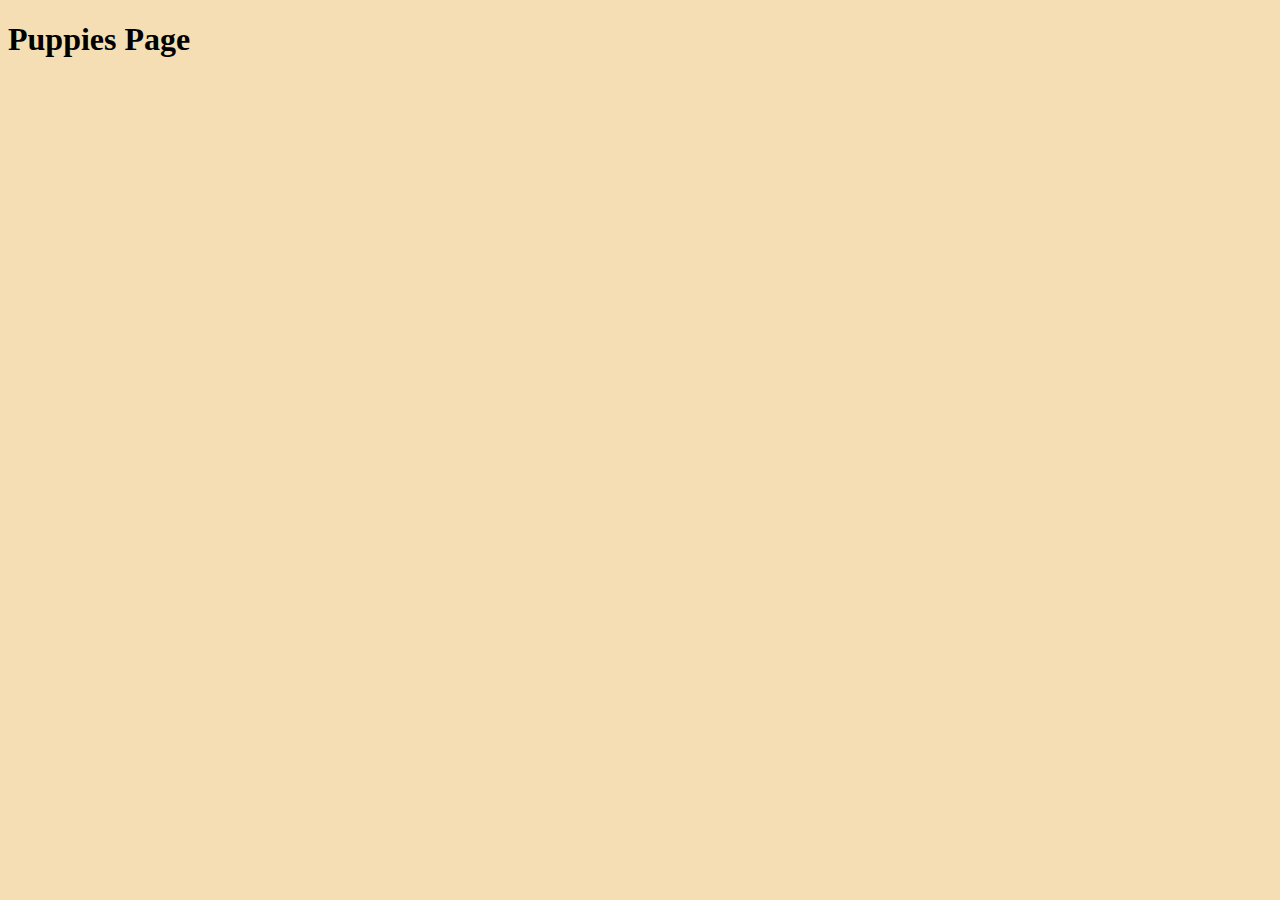
==== Phase1/Week-3/PuppyProject/Project/index.html @ e787bb9b "Working on HTML Skeleton" ====
<!DOCTYPE html>
<html lang="en">
<head>
    <meta charset="UTF-8">
    <meta name="viewport" content="width=device-width, initial-scale=1.0">
    <title>Puppy Lover Page</title>
    <link rel="stylesheet" href="./CSS/style.css">
</head> 
<body>
  <header>
<div>
    <h1>Puppies Page</h1>
</div>
  </header>
  <main>

  </main>
  <footer>

  </footer>
</body>
</html>
---- Phase1/Week-3/PuppyProject/Project/CSS/style.css ----
body{
    background:wheat;
}
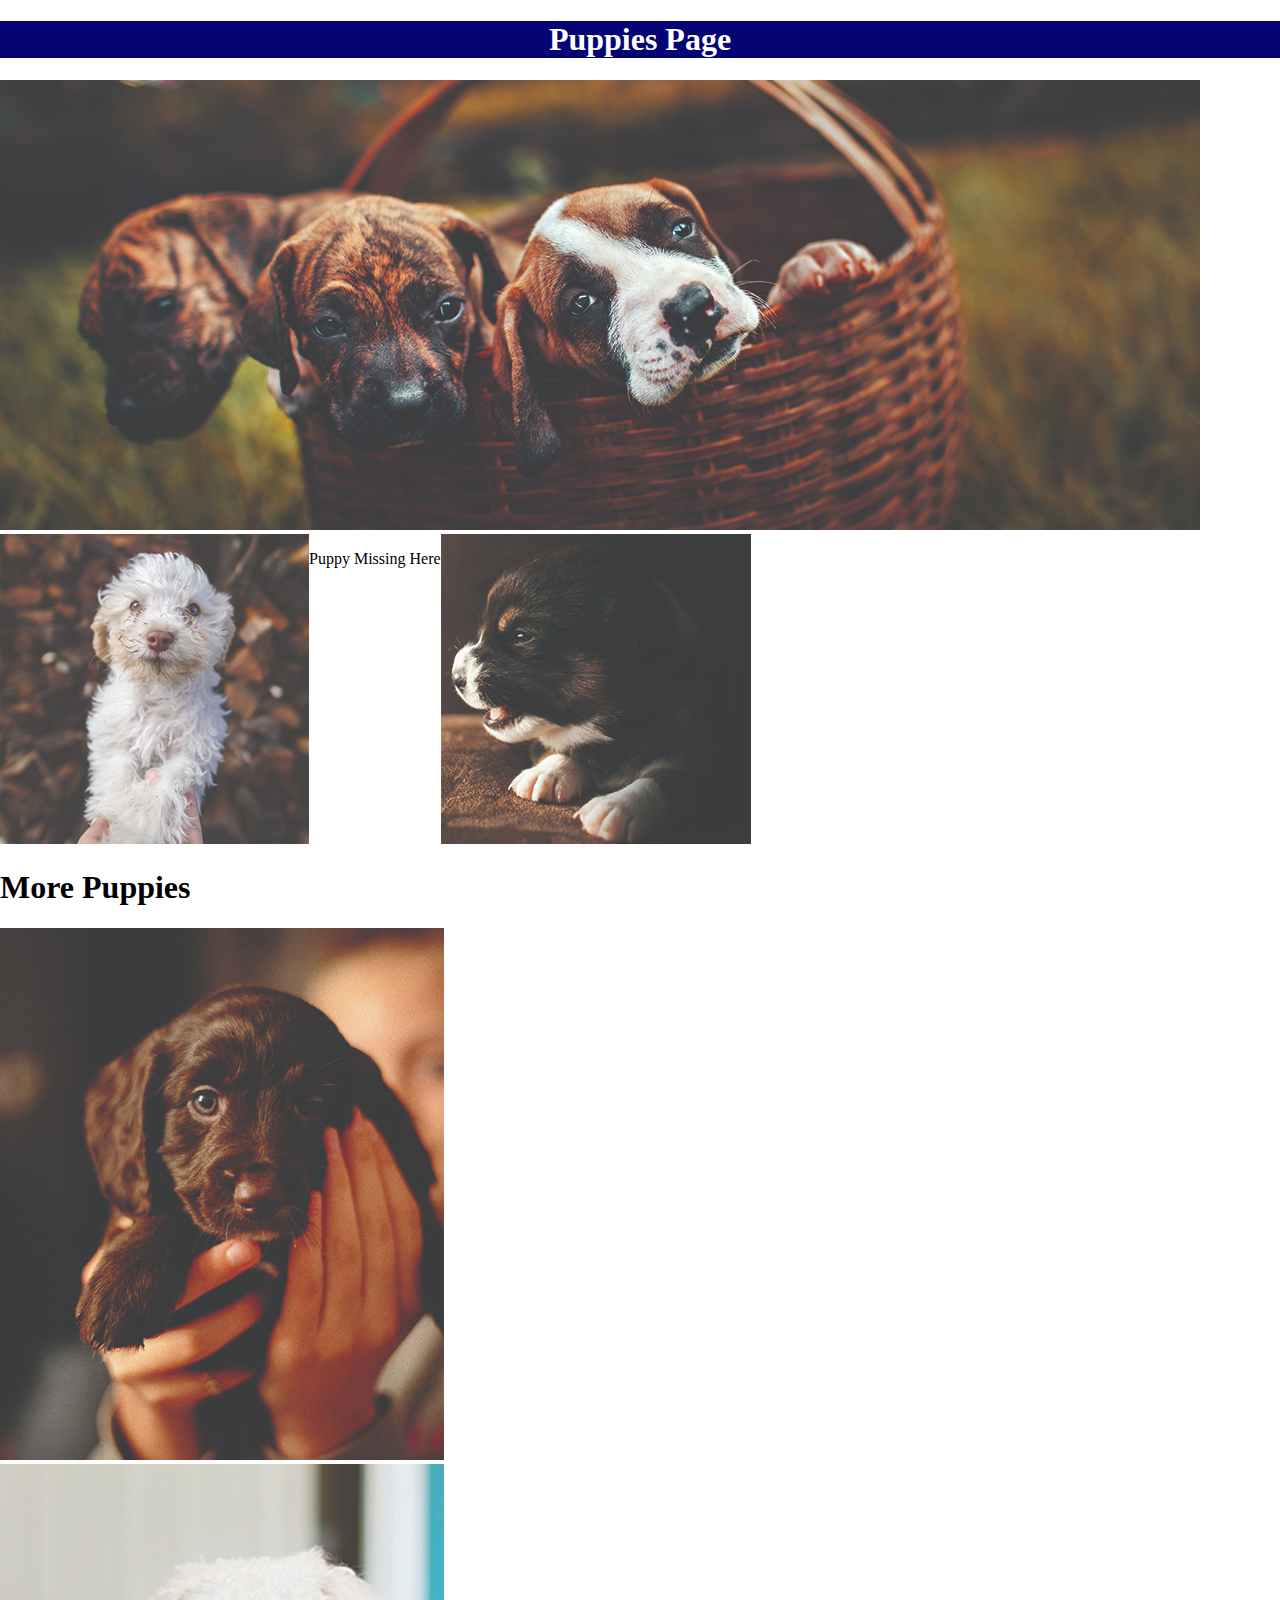
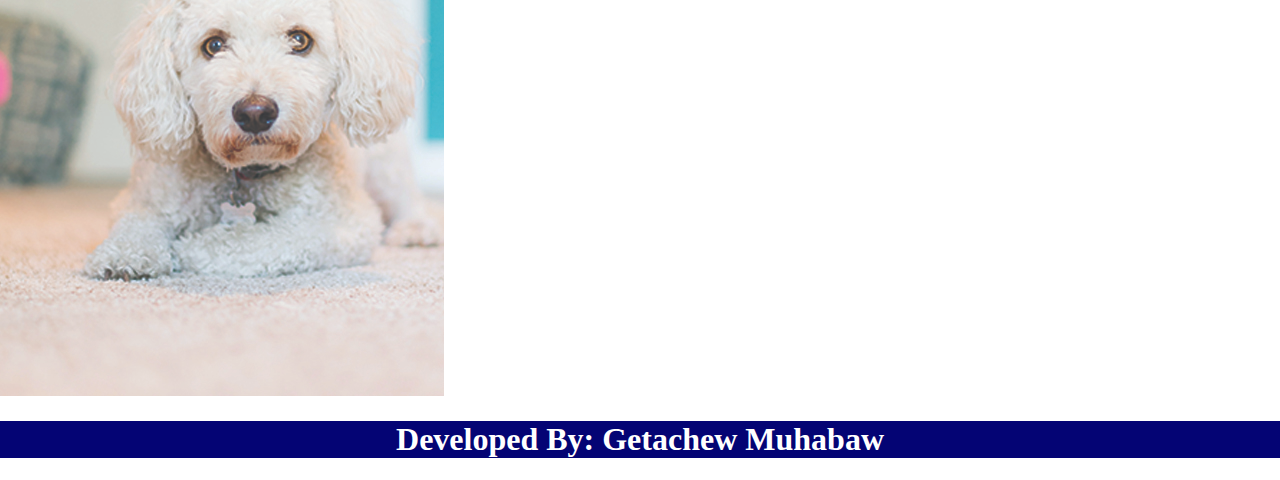
==== commit f491dff6: "Working on Styles" ====
--- a/Phase1/Week-3/PuppyProject/Project/index.html
+++ b/Phase1/Week-3/PuppyProject/Project/index.html
@@ -1,22 +1,54 @@
 <!DOCTYPE html>
 <html lang="en">
-<head>
-    <meta charset="UTF-8">
-    <meta name="viewport" content="width=device-width, initial-scale=1.0">
+  <head>
+    <meta charset="UTF-8" />
+    <meta name="viewport" content="width=device-width, initial-scale=1.0" />
     <title>Puppy Lover Page</title>
-    <link rel="stylesheet" href="./CSS/style.css">
-</head> 
-<body>
-  <header>
-<div>
-    <h1>Puppies Page</h1>
-</div>
-  </header>
-  <main>
-
-  </main>
-  <footer>
-
-  </footer>
-</body>
-</html>+    <link rel="stylesheet" href="./CSS/style.css" />
+  </head>
+  <body>
+    <header>
+      <div class="header-title">
+        <h1>Puppies Page</h1>
+      </div>
+    </header>
+    <main>
+      <section>
+        <div class="banner-image">
+          <img src="./images/banner-puppies.jpg" alt="Puppy Image" />
+        </div>
+      </section>
+      <section>
+        <div class="images">
+          <div class="first-img">
+            <img src="./images//puppy-1.jpg" alt="Puppy Image" />
+          </div>
+          <div class="middle-text">
+            <p>Puppy Missing Here</p>
+          </div>
+          <div>
+            <div class="second-img">
+              <img src="./images//puppy-2.jpg" alt="Puppy Image" />
+            </div>
+          </div>
+        </div>
+      </section>
+      <section>
+        <h1>More Puppies</h1>
+      </section>
+      <section>
+        <div class="morePuppies">
+          <div class="moreImg1">
+            <img src="./images/puppy-3.jpg" alt="Puppy Image" />
+          </div>
+          <div class="moreImg2">
+            <img src="./images/puppy-4.jpg" alt="Puppy Image" />
+          </div>
+        </div>
+      </section>
+    </main>
+    <footer>
+      <h1>Developed By: Getachew Muhabaw</h1>
+    </footer>
+  </body>
+</html>
--- a/Phase1/Week-3/PuppyProject/Project/CSS/style.css
+++ b/Phase1/Week-3/PuppyProject/Project/CSS/style.css
@@ -1,3 +1,16 @@
-body{
-    background:wheat;
+body {
+  margin: 0;
+  padding: 0;
+}
+header,
+footer {
+  text-align: center;
+  background: rgb(4, 4, 116);
+  color: white;
+  font-weight: bold;
+}
+
+.images {
+    display: flex;
+    
 }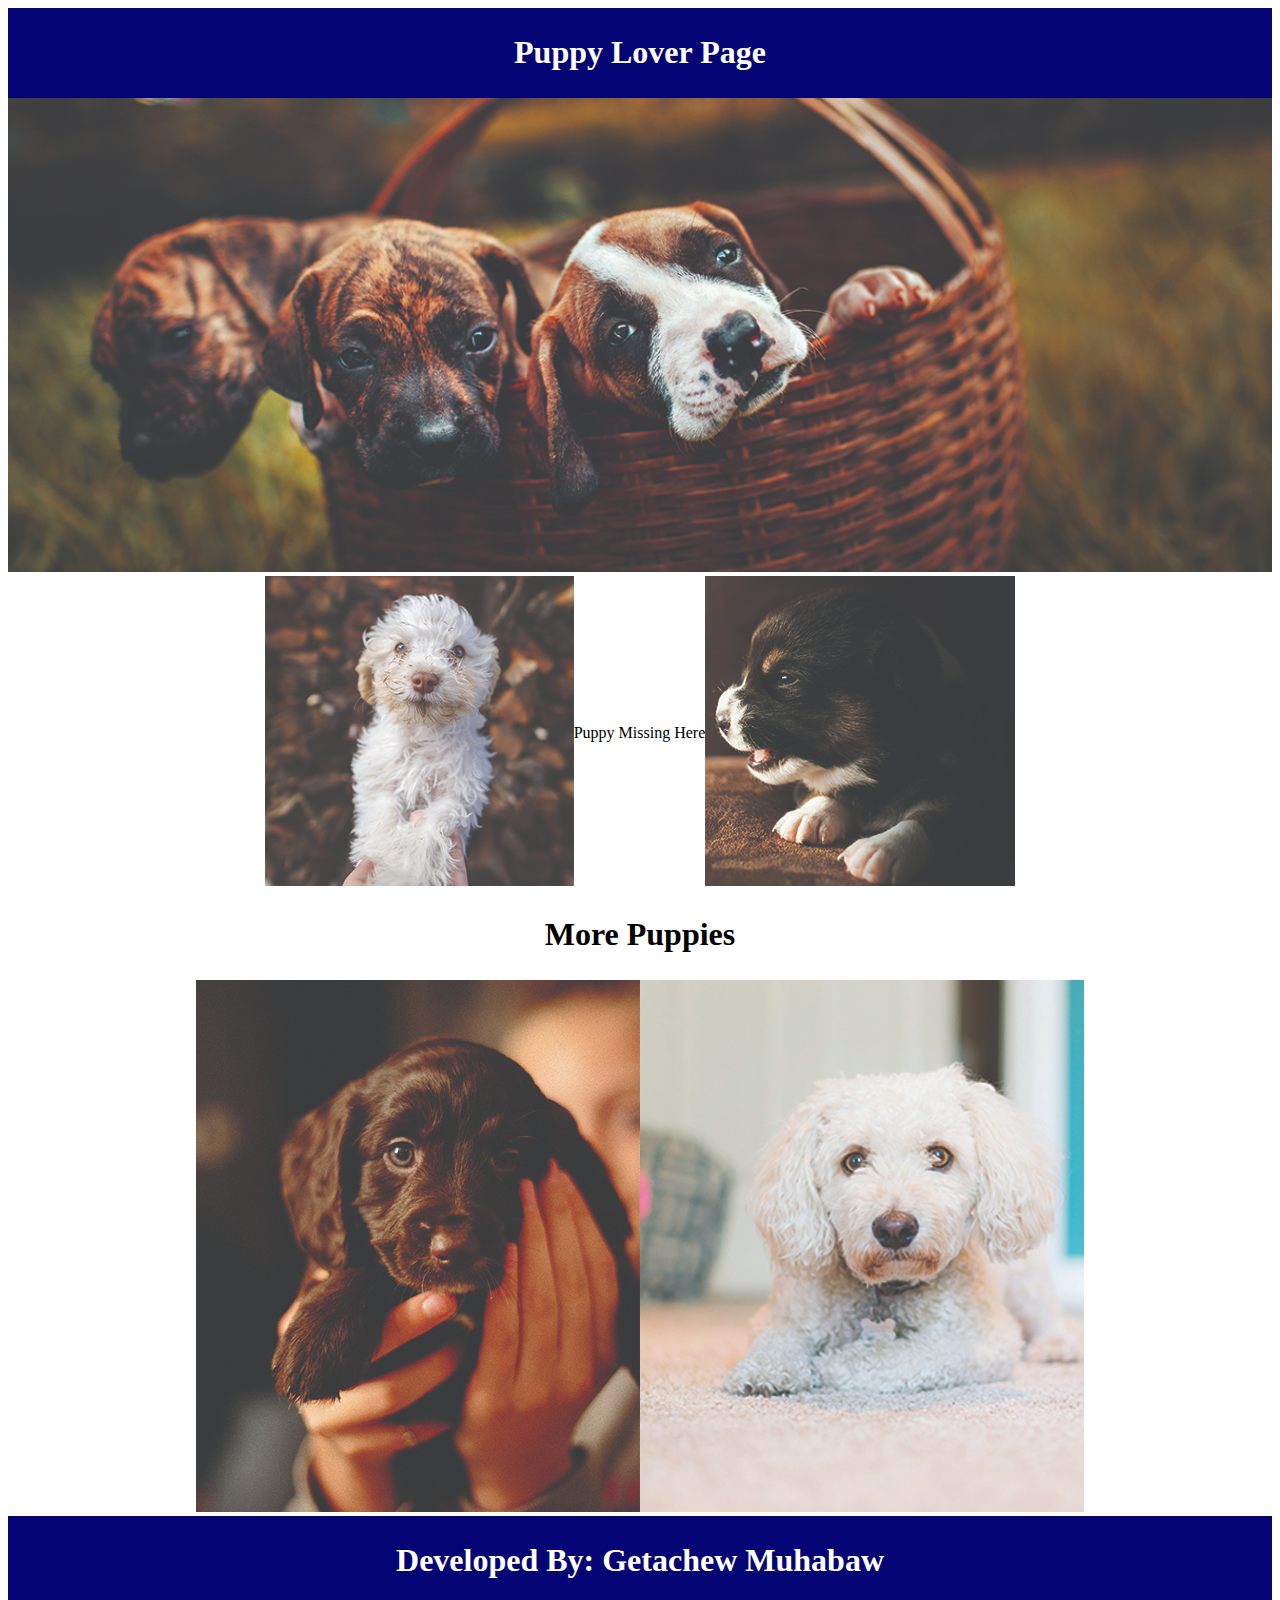
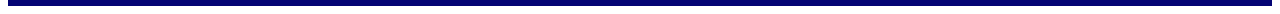
==== commit c43d24c6: "Workig on image aligments" ====
--- a/Phase1/Week-3/PuppyProject/Project/index.html
+++ b/Phase1/Week-3/PuppyProject/Project/index.html
@@ -9,7 +9,7 @@
   <body>
     <header>
       <div class="header-title">
-        <h1>Puppies Page</h1>
+        <h1>Puppy Lover Page</h1>
       </div>
     </header>
     <main>
--- a/Phase1/Week-3/PuppyProject/Project/CSS/style.css
+++ b/Phase1/Week-3/PuppyProject/Project/CSS/style.css
@@ -1,16 +1,27 @@
-body {
-  margin: 0;
-  padding: 0;
-}
+
 header,
 footer {
   text-align: center;
   background: rgb(4, 4, 116);
   color: white;
   font-weight: bold;
+  padding: 5px;
 }
-
+.banner-image img{
+width: 100%;
+margin-top: 0;
+}
 .images {
     display: flex;
-    
+    align-items: center;
+   justify-content: center;
+}
+section h1{
+    text-align: center;
+    font-weight: bold;
+    padding: 5px 0; /*Top - right-bootom -Left*/
+}
+.morePuppies{
+    display: flex;
+    justify-content: center;
 }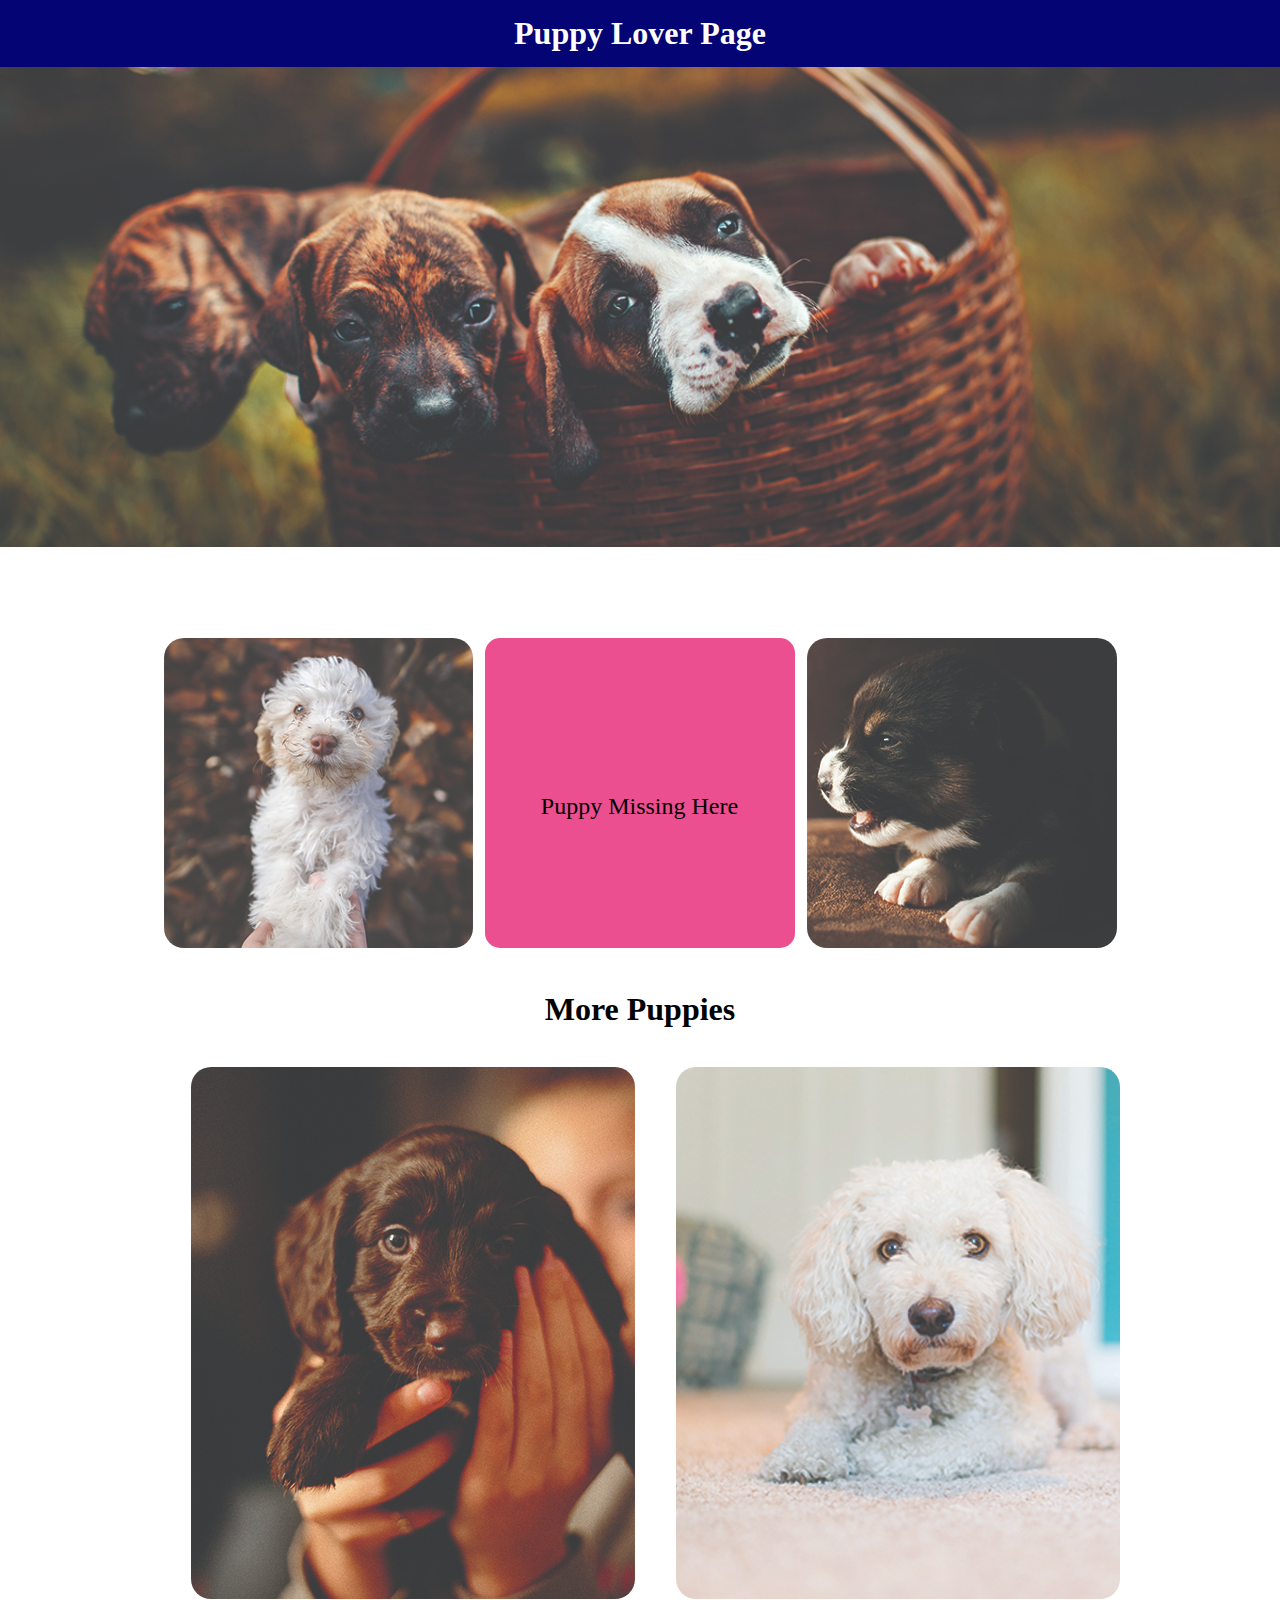
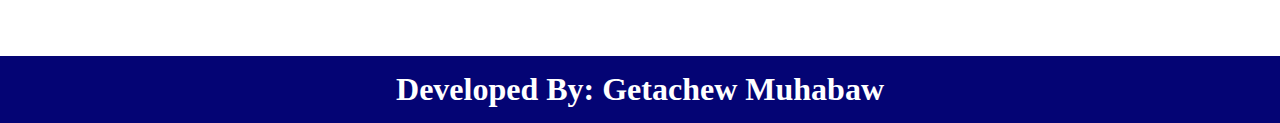
==== commit 1d768d4c: "Almost the Requirment is meet" ====
--- a/Phase1/Week-3/PuppyProject/Project/index.html
+++ b/Phase1/Week-3/PuppyProject/Project/index.html
@@ -13,11 +13,11 @@
       </div>
     </header>
     <main>
-      <section>
+      <div>
         <div class="banner-image">
           <img src="./images/banner-puppies.jpg" alt="Puppy Image" />
         </div>
-      </section>
+      </div>
       <section>
         <div class="images">
           <div class="first-img">
@@ -36,7 +36,7 @@
       <section>
         <h1>More Puppies</h1>
       </section>
-      <section>
+      <section >
         <div class="morePuppies">
           <div class="moreImg1">
             <img src="./images/puppy-3.jpg" alt="Puppy Image" />
--- a/Phase1/Week-3/PuppyProject/Project/CSS/style.css
+++ b/Phase1/Week-3/PuppyProject/Project/CSS/style.css
@@ -1,27 +1,65 @@
-
+* {
+  margin: 0;
+}
 header,
 footer {
   text-align: center;
   background: rgb(4, 4, 116);
   color: white;
   font-weight: bold;
-  padding: 5px;
+  padding: 15px 0;
+  
+}
+.banner-image img {
+  width: 100%;
+  margin-top: 0;
+  margin-bottom: 53px;
+}
+.images {
+  display: flex;
+  justify-content: center;
+  margin-top: 0;
+  margin-bottom: 0;
+  padding-top: 0;
+  padding-bottom: 0;
+}
+section {
+  margin: 34px 0;
+}
+
+.middle-text {
+  background: rgb(235, 79, 144);
+  height: 310px;
+  width: 310px;
+  margin: 0 12px;
+  border-radius: 15px;
+}
+
+section h1 {
+  text-align: center;
+  font-weight: bold;
+  padding: 5px 0; /*Top - right-bootom -Left*/
+}
+.morePuppies {
+  display: flex;
+  justify-content: center;
+  padding-left: 1opx;
+  padding-right: 10px;
+  margin-left: 10px;
+  margin-right: 10px;
+  margin-bottom: 53px;
+}
+.moreImg1 {
+  margin: 0 41px;
+}
+p{
+  padding-top: 50%;
+  text-align: center;
+  font-size: 24px;
+}
+img{
+  border-radius: 20px;
 }
 .banner-image img{
-width: 100%;
-margin-top: 0;
-}
-.images {
-    display: flex;
-    align-items: center;
-   justify-content: center;
-}
-section h1{
-    text-align: center;
-    font-weight: bold;
-    padding: 5px 0; /*Top - right-bootom -Left*/
-}
-.morePuppies{
-    display: flex;
-    justify-content: center;
+  border-radius: 0;
 }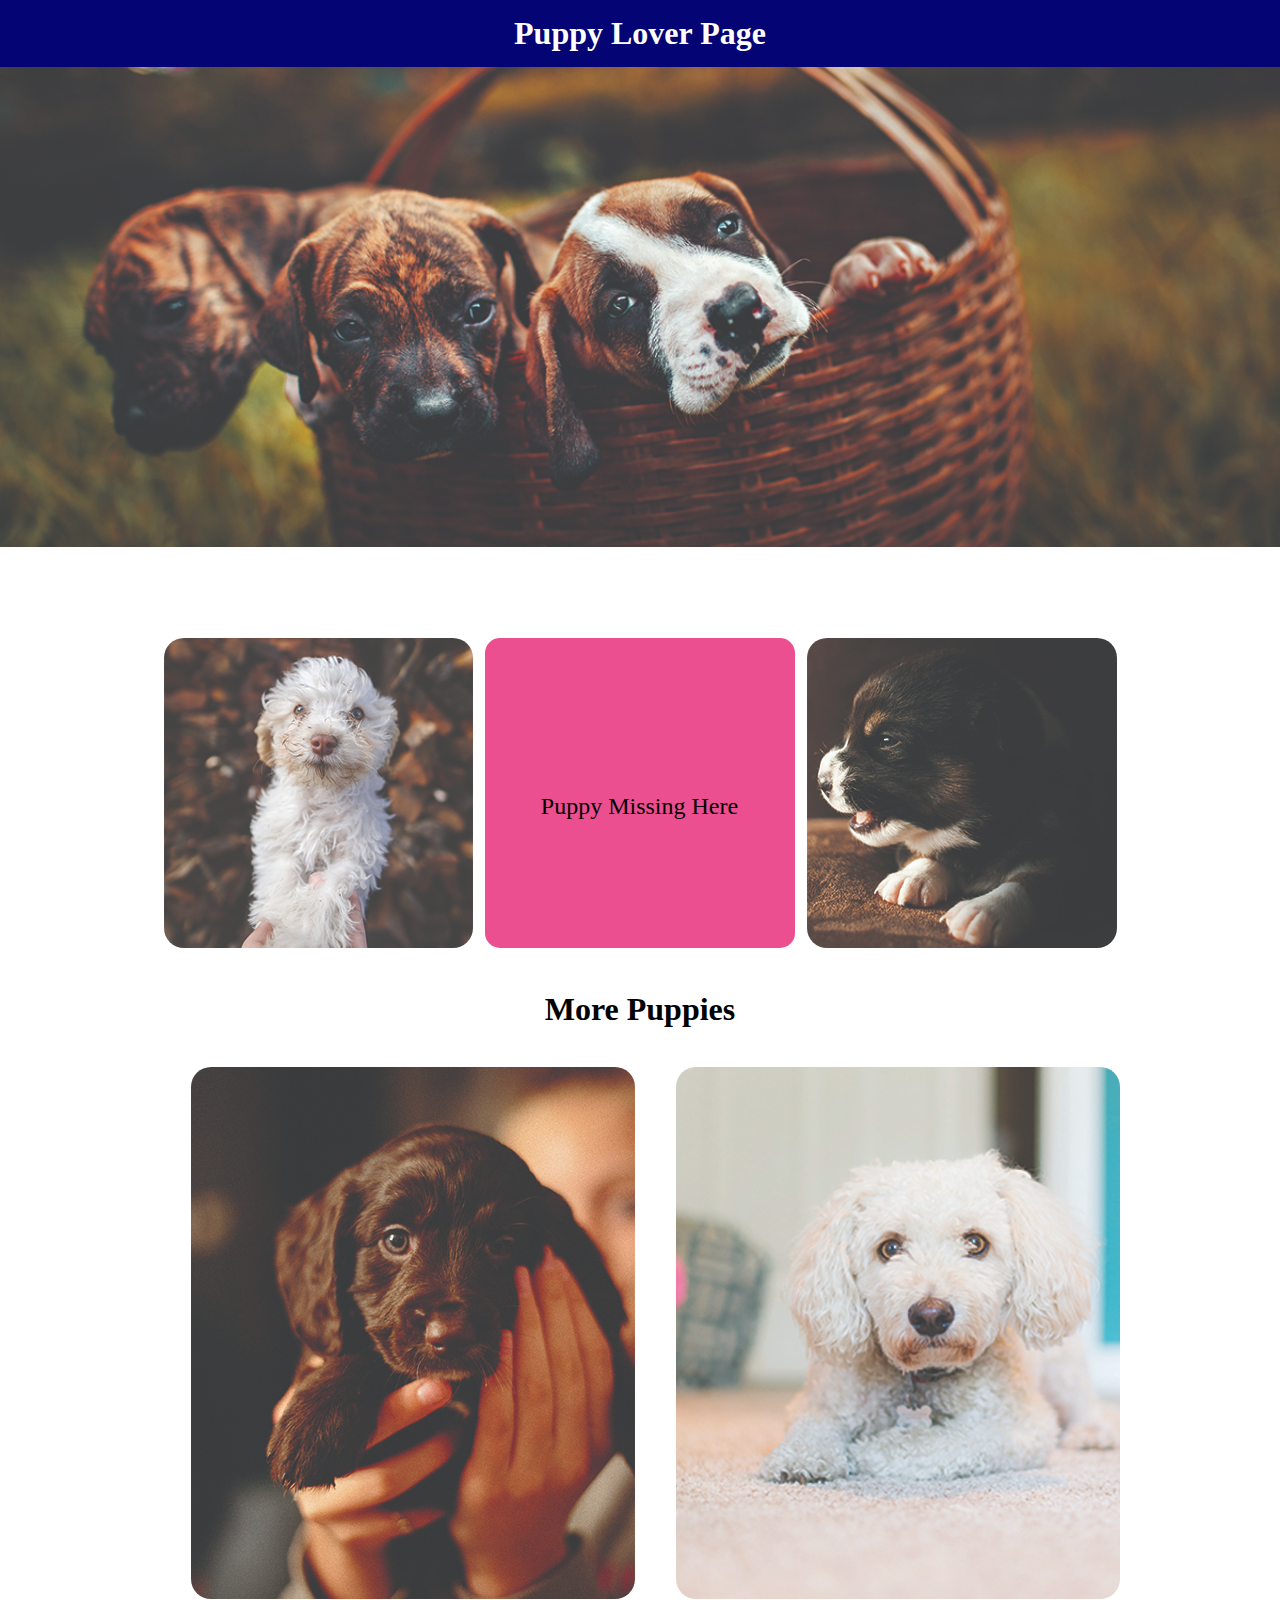
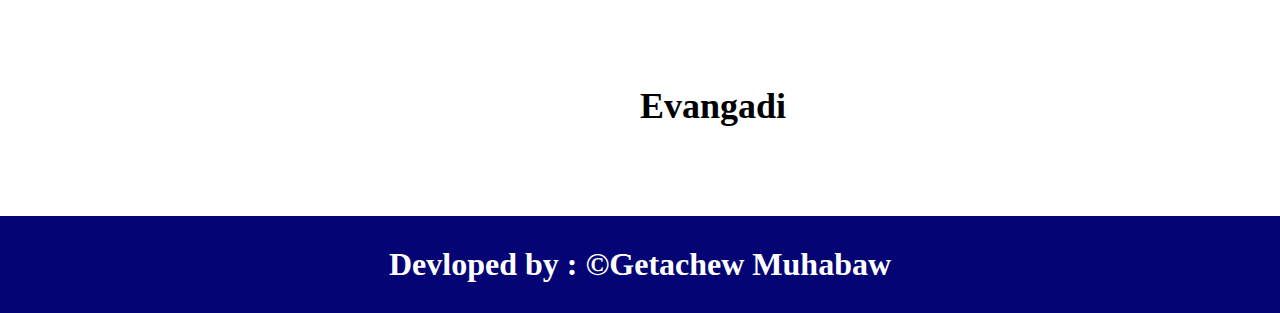
==== commit ef5fde7d: "Applying Rotations" ====
--- a/Phase1/Week-3/PuppyProject/Project/index.html
+++ b/Phase1/Week-3/PuppyProject/Project/index.html
@@ -36,7 +36,7 @@
       <section>
         <h1>More Puppies</h1>
       </section>
-      <section >
+      <section>
         <div class="morePuppies">
           <div class="moreImg1">
             <img src="./images/puppy-3.jpg" alt="Puppy Image" />
@@ -47,8 +47,12 @@
         </div>
       </section>
     </main>
+
     <footer>
-      <h1>Developed By: Getachew Muhabaw</h1>
+      <div class="rotating">
+        <h1>Evangadi</h1>
+      </div>
     </footer>
+    <footer class="myName"><h1>Devloped by : &copy;Getachew Muhabaw</h1></footer>
   </body>
 </html>
--- a/Phase1/Week-3/PuppyProject/Project/CSS/style.css
+++ b/Phase1/Week-3/PuppyProject/Project/CSS/style.css
@@ -1,14 +1,12 @@
 * {
   margin: 0;
 }
-header,
-footer {
+header {
   text-align: center;
   background: rgb(4, 4, 116);
   color: white;
   font-weight: bold;
   padding: 15px 0;
-  
 }
 .banner-image img {
   width: 100%;
@@ -52,14 +50,77 @@
 .moreImg1 {
   margin: 0 41px;
 }
-p{
+p {
   padding-top: 50%;
   text-align: center;
   font-size: 24px;
 }
-img{
+img {
   border-radius: 20px;
 }
-.banner-image img{
+.banner-image img {
   border-radius: 0;
-}+}
+.myName {
+  text-align: center;
+  background: rgb(4, 4, 116);
+  color: white;
+  font-weight: bold;
+  padding: 30px 0;
+  margin-top: 60px;
+}
+/* Rotation */
+@-webkit-keyframes rotating /* Safari and Chrome */ {
+  from {
+    -webkit-transform: rotate(0deg);
+    -o-transform: rotate(0deg);
+    transform: rotate(0deg);
+  }
+  to {
+    -webkit-transform: rotate(360deg);
+    -o-transform: rotate(360deg);
+    transform: rotate(360deg);
+  }
+}
+@keyframes rotating {
+  from {
+    -ms-transform: rotate(23deg);
+    -moz-transform: rotate(0deg);
+    -webkit-transform: rotate(0deg);
+    -o-transform: rotate(0deg);
+    transform: rotate(0deg);
+  }
+  to {
+    -ms-transform: rotate(360deg);
+    -moz-transform: rotate(360deg);
+    -webkit-transform: rotate(360deg);
+    -o-transform: rotate(360deg);
+    transform: rotate(360deg);
+  }
+}
+footer div {
+  width: 100px;
+  height: 100px;
+  line-height: 100px;
+  text-align: center;
+}
+
+.rotating {
+  -webkit-animation: rotating 2s linear infinite;
+  -moz-animation: rotating 2s linear infinite;
+  -ms-animation: rotating 2s linear infinite;
+  -o-animation: rotating 2s linear infinite;
+  animation: rotating 2s linear infinite;
+  text-align: center;
+  margin-left: 50%;
+  font-size: 18px;
+}
+.rotating:hover {
+  color: rgb(34, 150, 158);
+  font-size: 24px;
+  -webkit-animation: rotating 2s linear;
+  -moz-animation: rotating 2s linear;
+  -ms-animation: rotating 2s linear;
+  -o-animation: rotating 2s linear;
+  animation: rotating 2s linear;
+}
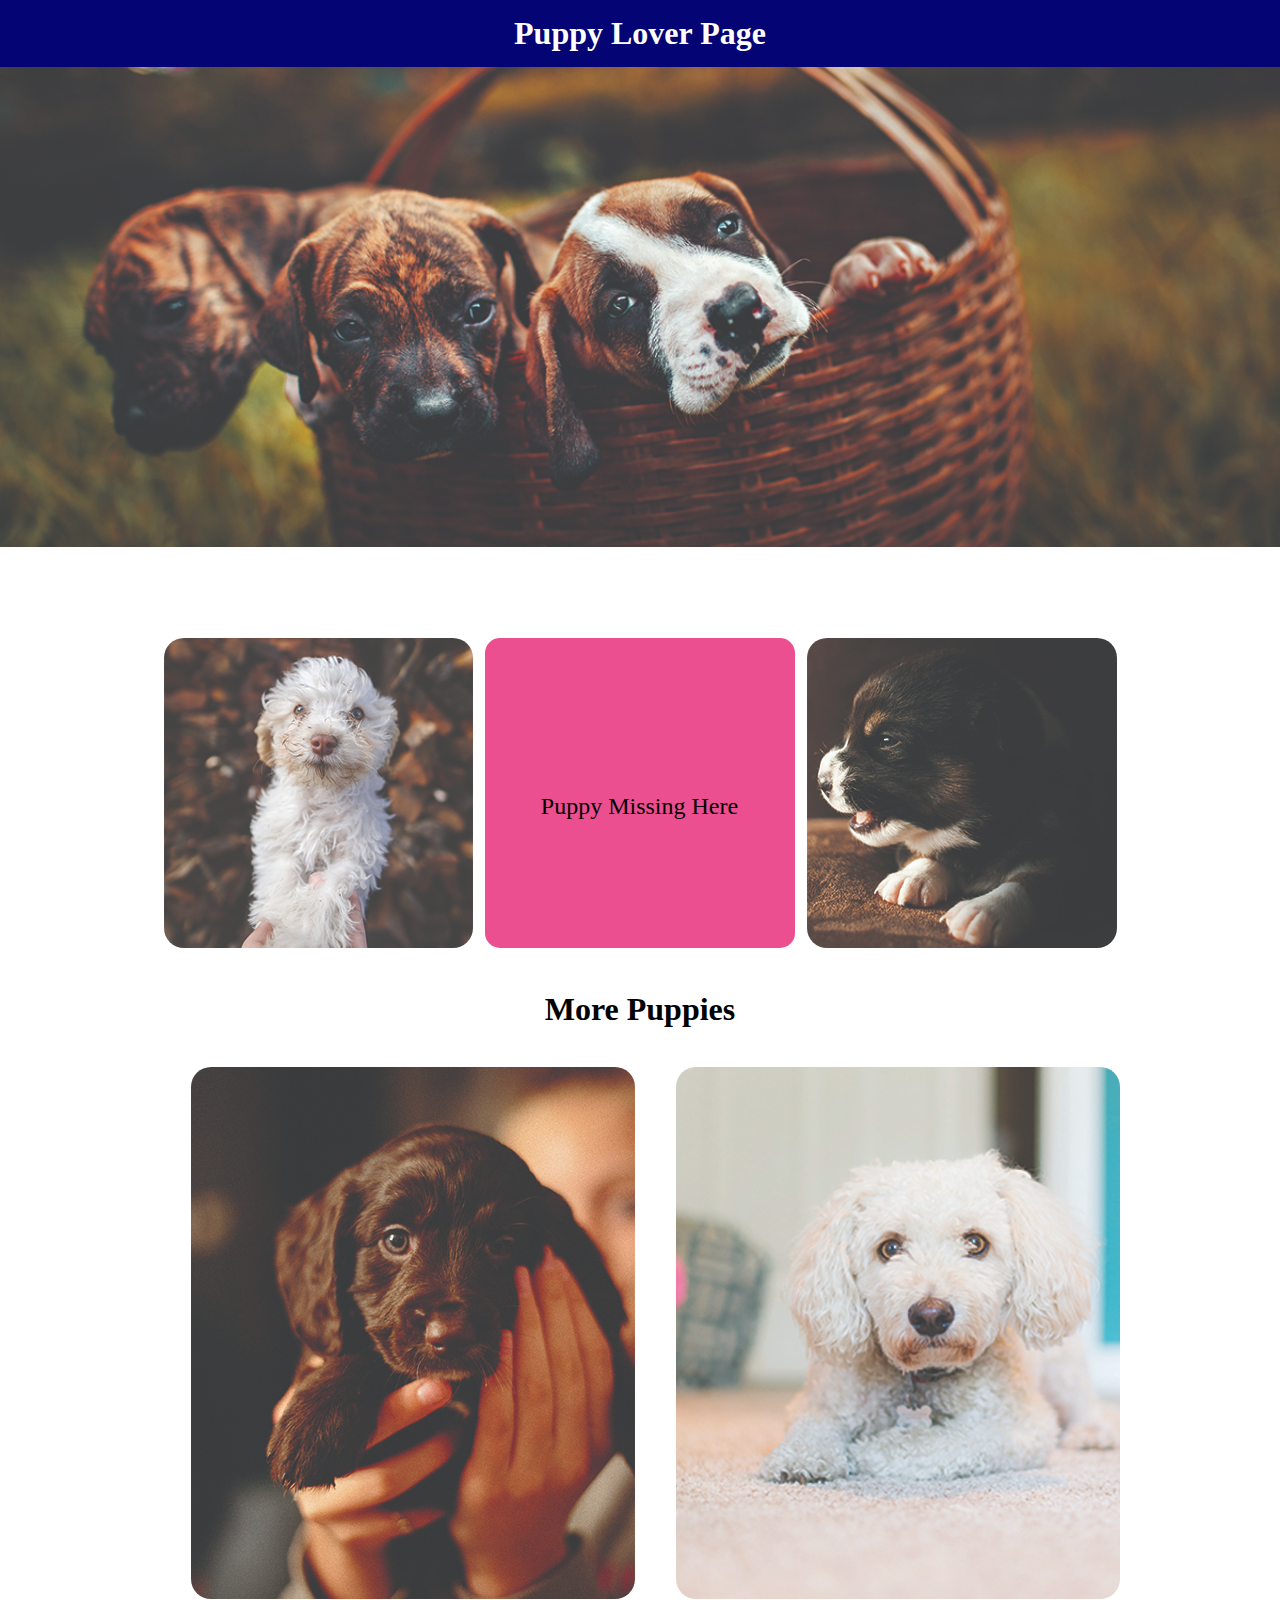
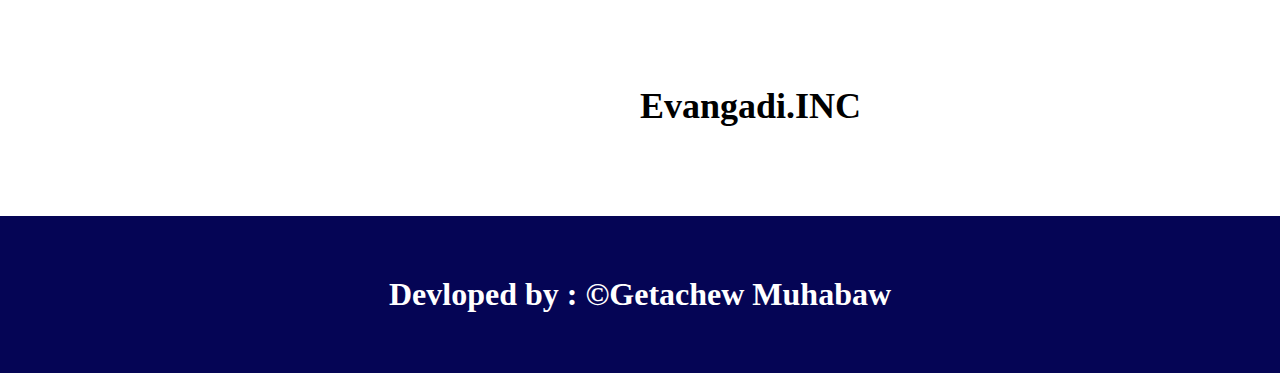
==== commit f3e30d1d: "Almost Done!!" ====
--- a/Phase1/Week-3/PuppyProject/Project/index.html
+++ b/Phase1/Week-3/PuppyProject/Project/index.html
@@ -50,7 +50,7 @@
 
     <footer>
       <div class="rotating">
-        <h1>Evangadi</h1>
+        <h1>Evangadi.INC</h1>
       </div>
     </footer>
     <footer class="myName"><h1>Devloped by : &copy;Getachew Muhabaw</h1></footer>
--- a/Phase1/Week-3/PuppyProject/Project/CSS/style.css
+++ b/Phase1/Week-3/PuppyProject/Project/CSS/style.css
@@ -58,16 +58,27 @@
 img {
   border-radius: 20px;
 }
+
 .banner-image img {
   border-radius: 0;
 }
 .myName {
   text-align: center;
-  background: rgb(4, 4, 116);
+  background: rgb(5, 5, 85);
   color: white;
   font-weight: bold;
-  padding: 30px 0;
+  padding: 60px 0;
   margin-top: 60px;
+}
+
+.first-img:hover {
+  transform: scale(1.2);
+}
+.middle-text:hover {
+  transform: scale(1.2);
+}
+.second-img:hover {
+  transform: scale(1.2);
 }
 /* Rotation */
 @-webkit-keyframes rotating /* Safari and Chrome */ {
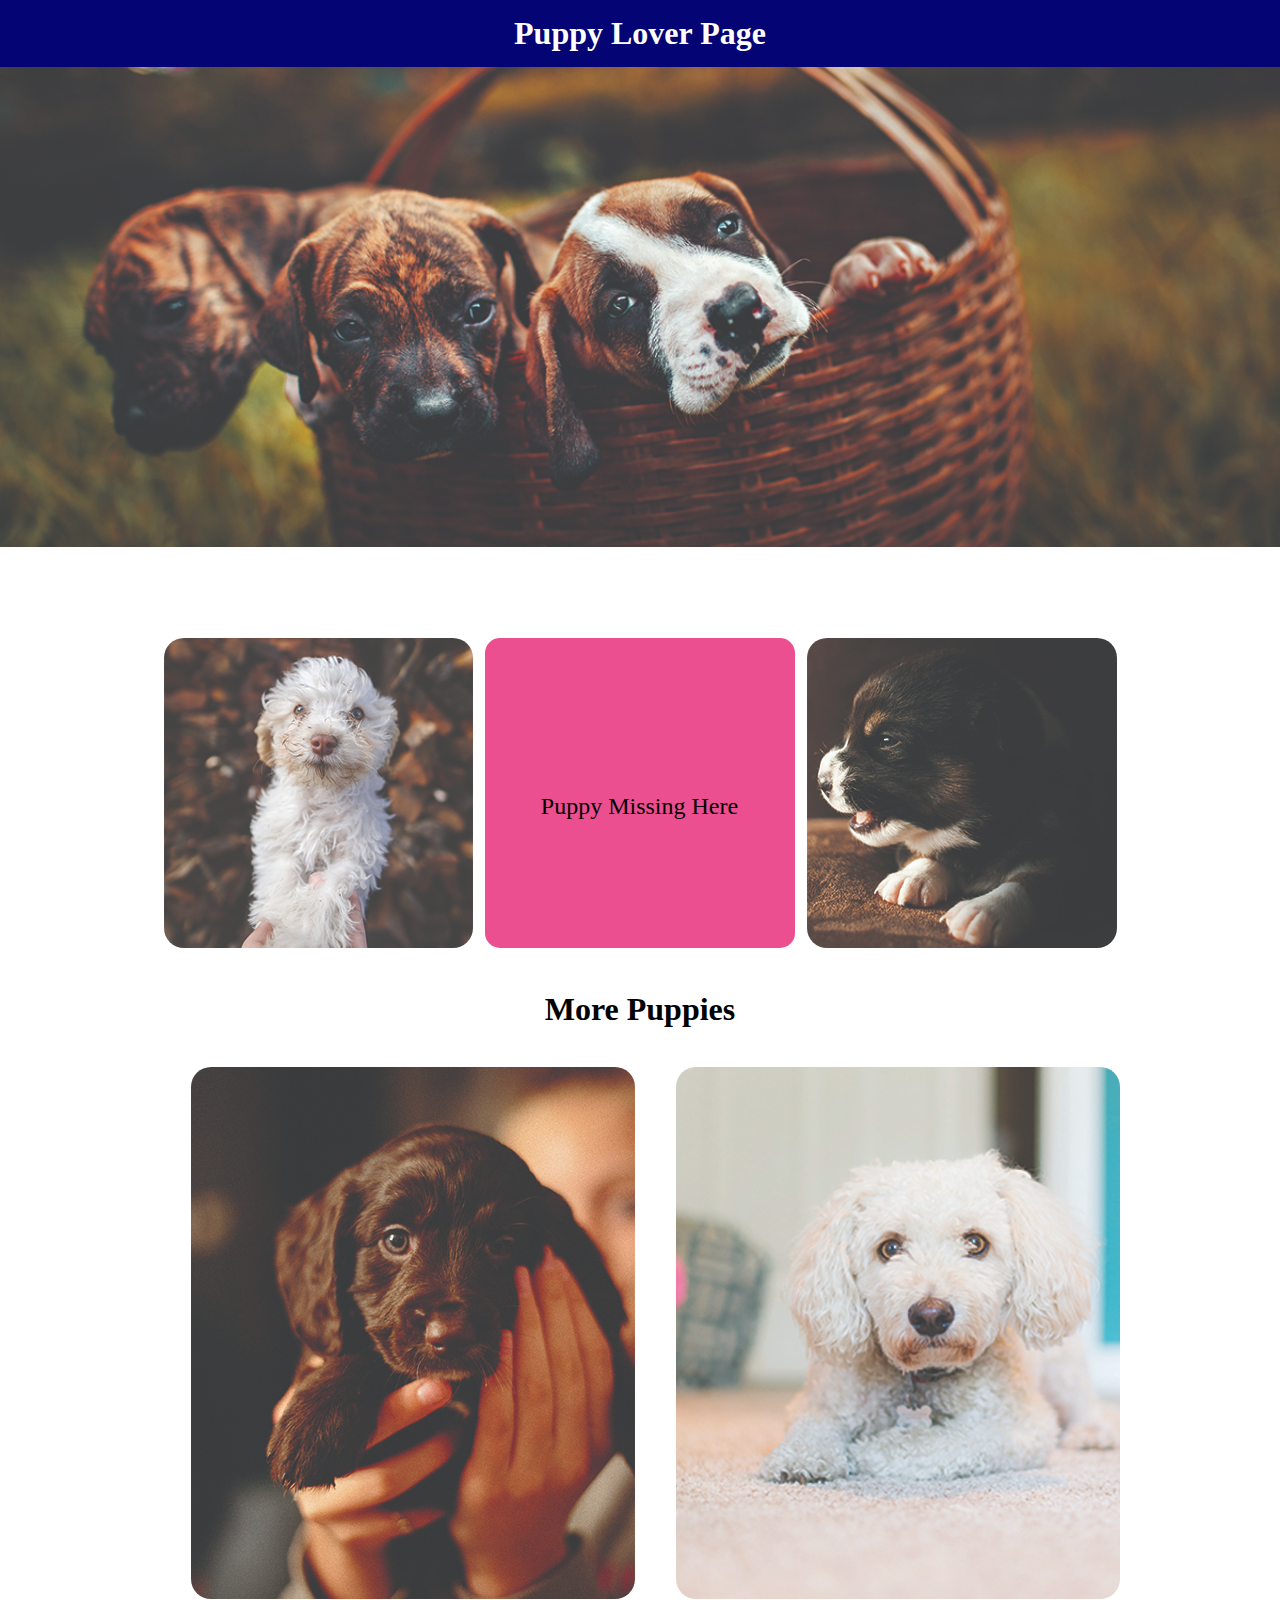
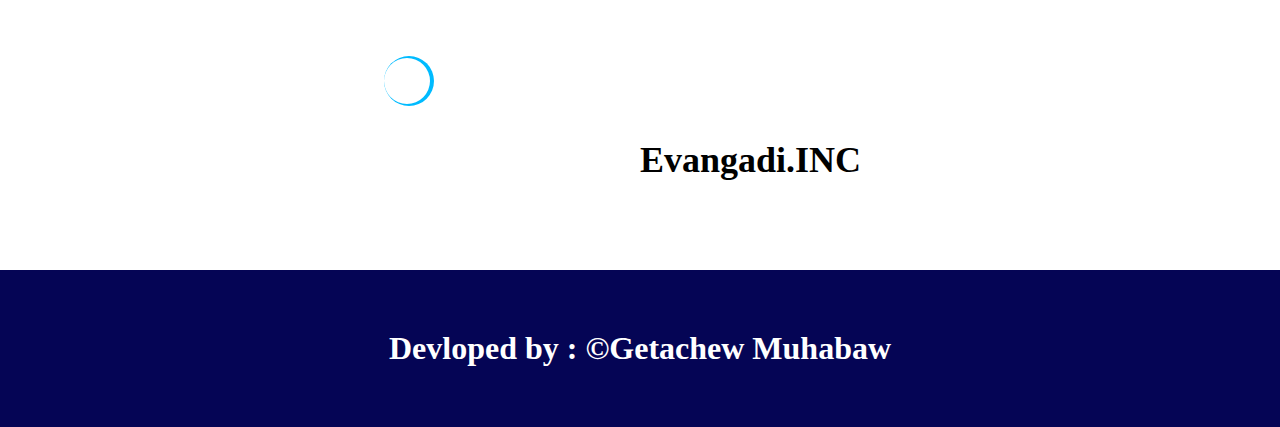
==== commit 5c5a332f: "Spinner add" ====
--- a/Phase1/Week-3/PuppyProject/Project/index.html
+++ b/Phase1/Week-3/PuppyProject/Project/index.html
@@ -47,6 +47,7 @@
         </div>
       </section>
     </main>
+<span class="spinner rotate"></span>
 
     <footer>
       <div class="rotating">
--- a/Phase1/Week-3/PuppyProject/Project/CSS/style.css
+++ b/Phase1/Week-3/PuppyProject/Project/CSS/style.css
@@ -80,6 +80,25 @@
 .second-img:hover {
   transform: scale(1.2);
 }
+/* Loading Spinner */
+/* ENDLESS ROTATE */
+.rotate{
+  animation: rotate 1.5s linear infinite; 
+}
+@keyframes rotate{
+  to{ transform: rotate(360deg); }
+}
+
+
+/* SPINNER JUST FOR DEMO */
+.spinner{
+  display:inline-block; width: 50px; height: 50px;
+  border-radius: 50%;
+  box-shadow: inset -2px 0 0 2px #0bf;
+  margin-left: 30%;
+}
+
+
 /* Rotation */
 @-webkit-keyframes rotating /* Safari and Chrome */ {
   from {
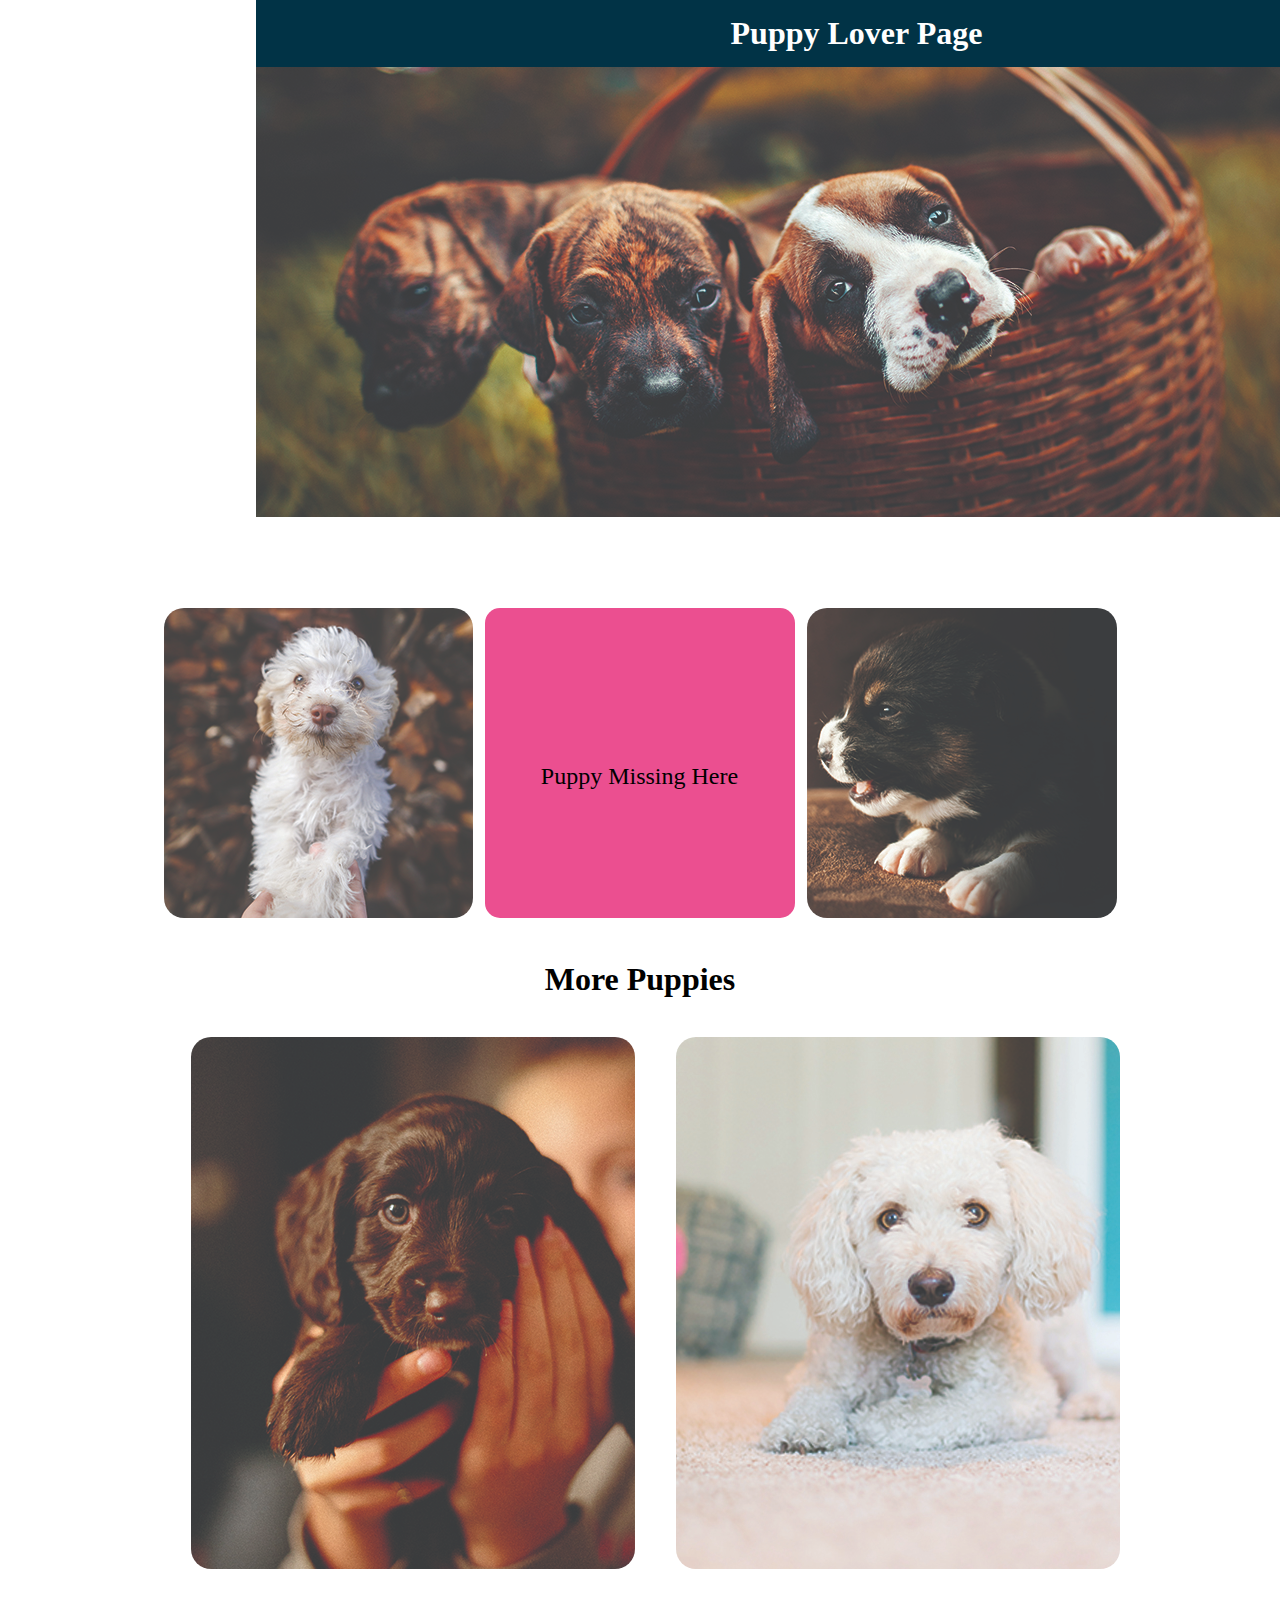
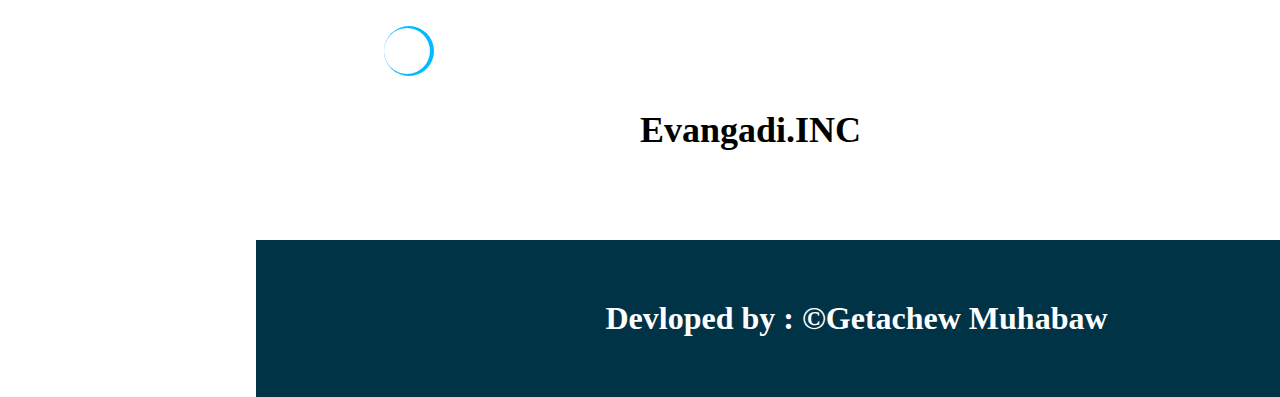
==== commit 4ca7b9c9: "Working on Responsiveness" ====
--- a/Phase1/Week-3/PuppyProject/Project/index.html
+++ b/Phase1/Week-3/PuppyProject/Project/index.html
@@ -33,7 +33,7 @@
           </div>
         </div>
       </section>
-      <section>
+      <section class="missing-text">
         <h1>More Puppies</h1>
       </section>
       <section>
--- a/Phase1/Week-3/PuppyProject/Project/CSS/style.css
+++ b/Phase1/Week-3/PuppyProject/Project/CSS/style.css
@@ -3,13 +3,28 @@
 }
 header {
   text-align: center;
-  background: rgb(4, 4, 116);
+  background: rgb(1, 51, 70);
   color: white;
   font-weight: bold;
+  margin-left: 20%;
+  width: 1201px;
   padding: 15px 0;
 }
+.header-title {
+  animation-duration: 10s;
+  animation-name: title;
+}
+@keyframes title {
+  from {
+    margin-left: 100%;
+  }
+  to {
+    margin-left: 0%;
+  }
+}
 .banner-image img {
-  width: 100%;
+  margin-left: 20%;
+  margin-right: 0;
   margin-top: 0;
   margin-bottom: 53px;
 }
@@ -64,11 +79,13 @@
 }
 .myName {
   text-align: center;
-  background: rgb(5, 5, 85);
+  background: rgb(1, 51, 70);
   color: white;
   font-weight: bold;
   padding: 60px 0;
   margin-top: 60px;
+  margin-left: 20%;
+  width: 1201px;
 }
 
 .first-img:hover {
@@ -82,22 +99,53 @@
 }
 /* Loading Spinner */
 /* ENDLESS ROTATE */
-.rotate{
-  animation: rotate 1.5s linear infinite; 
-}
-@keyframes rotate{
-  to{ transform: rotate(360deg); }
-}
-
-
+.rotate {
+  animation: rotate 1.5s linear infinite;
+}
+@keyframes rotate {
+  to {
+    transform: rotate(360deg);
+  }
+}
+
+/* Responsiveness of the page */
+@media (max-width: 720px) {
+  header,
+  .banner-image img {
+    width: 100%;
+    padding: 0;
+    margin: 0;
+  }
+  p{display: none;}
+  .morePuppies {
+    display: block;
+  }
+  img{
+    padding-left: 20%;
+  }
+  .images {
+    display: block;
+    justify-content: center;
+  }
+  footer  {
+    width: 100%;
+  }
+  .myName{
+    width: 100%;
+    padding:45px 0;
+    margin: 0;
+    text-wrap: wrap;
+  }
+}
 /* SPINNER JUST FOR DEMO */
-.spinner{
-  display:inline-block; width: 50px; height: 50px;
+.spinner {
+  display: inline-block;
+  width: 50px;
+  height: 50px;
   border-radius: 50%;
   box-shadow: inset -2px 0 0 2px #0bf;
   margin-left: 30%;
 }
-
 
 /* Rotation */
 @-webkit-keyframes rotating /* Safari and Chrome */ {
